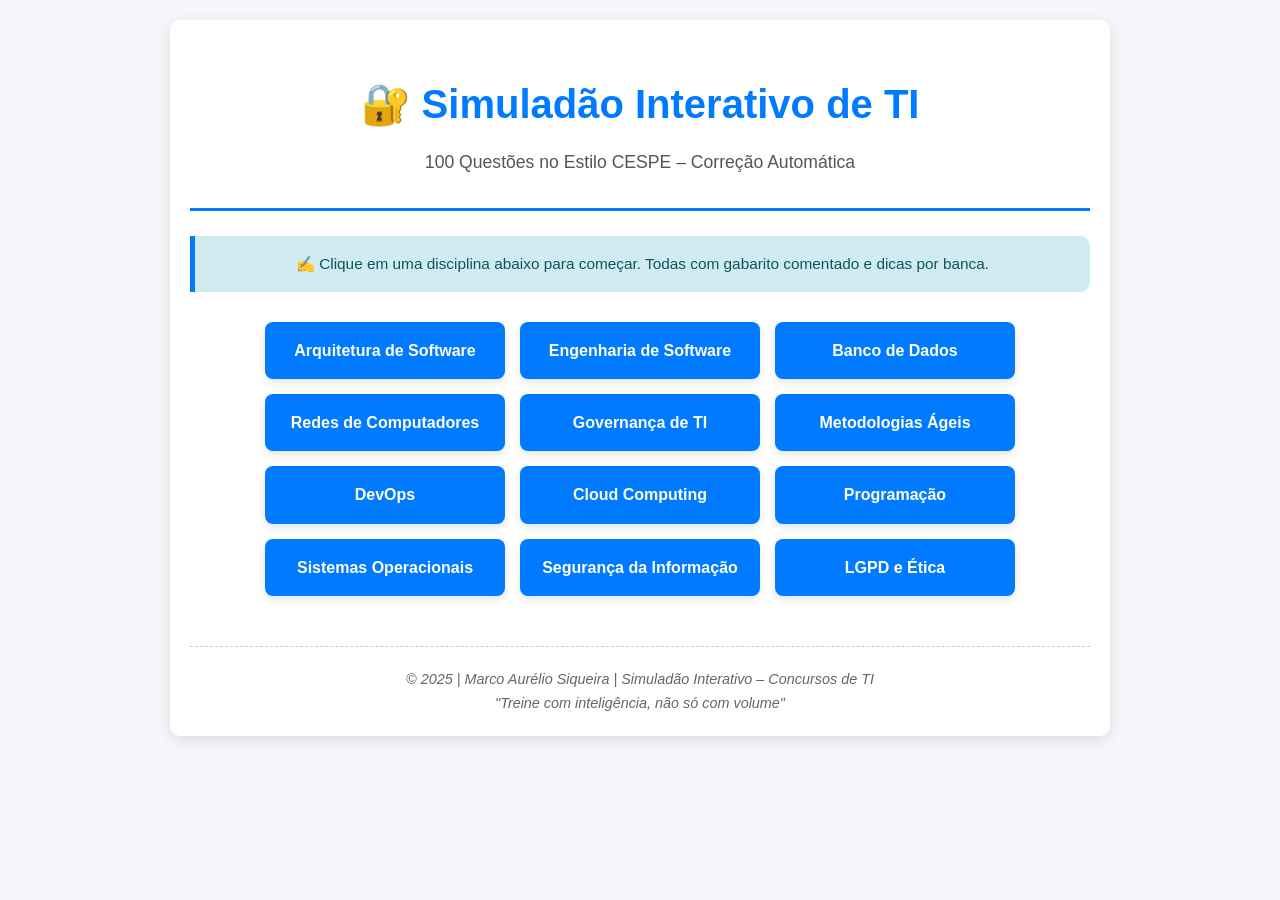
==== index.html @ ef2c3b75 "index.html" ====
<!DOCTYPE html>
<html lang="pt-BR">
<head>
    <meta charset="UTF-8">
    <title>Simuladão Interativo de TI | Marco A. Siqueira</title>
    <meta name="viewport" content="width=device-width, initial-scale=1.0">
    <style>
        body {
            font-family: 'Segoe UI', Tahoma, Geneva, Verdana, sans-serif;
            margin: 0;
            padding: 0;
            background: #f4f6f9;
            color: #333;
            line-height: 1.7;
        }

        .container {
            max-width: 900px;
            margin: 20px auto;
            padding: 20px;
            background: #ffffff;
            border-radius: 10px;
            box-shadow: 0 4px 15px rgba(0,0,0,0.1);
        }

        header {
            text-align: center;
            padding: 30px 20px;
            border-bottom: 3px solid #007bff;
        }

        header h1 {
            font-size: 2.5em;
            color: #007bff;
            margin: 0;
        }

        header p {
            color: #555;
            font-size: 1.1em;
            margin: 10px 0 0;
        }

        .destaque {
            background: #d1ecf1;
            border-left: 5px solid #007bff;
            padding: 15px;
            margin: 25px 0;
            border-radius: 0 10px 10px 0;
            color: #0c5460;
            font-size: 0.96em;
            text-align: center;
        }

        .disciplinas {
            display: flex;
            flex-wrap: wrap;
            gap: 15px;
            justify-content: center;
            margin: 30px 0;
        }

        .disciplina {
            background: #007bff;
            color: white;
            padding: 15px 20px;
            border-radius: 8px;
            font-size: 1em;
            font-weight: 600;
            text-decoration: none;
            min-width: 200px;
            text-align: center;
            box-shadow: 0 4px 8px rgba(0,0,0,0.1);
            transition: all 0.3s;
        }

        .disciplina:hover {
            background: #0056b3;
            transform: translateY(-3px);
            box-shadow: 0 6px 12px rgba(0,0,0,0.15);
        }

        .footer {
            text-align: center;
            margin-top: 50px;
            padding-top: 20px;
            border-top: 1px dashed #ccc;
            color: #666;
            font-size: 0.9em;
            font-style: italic;
        }
    </style>
</head>
<body>
    <div class="container">
        <header>
            <h1>🔐 Simuladão Interativo de TI</h1>
            <p>100 Questões no Estilo CESPE – Correção Automática</p>
        </header>

        <div class="destaque">
            ✍️ Clique em uma disciplina abaixo para começar. Todas com gabarito comentado e dicas por banca.
        </div>

        <div class="disciplinas">
            <a href="disciplinas/arquitetura/index.html" class="disciplina">Arquitetura de Software</a>
            <a href="disciplinas/engenharia-software/index.html" class="disciplina">Engenharia de Software</a>
            <a href="disciplinas/banco-de-dados/index.html" class="disciplina">Banco de Dados</a>
            <a href="disciplinas/redes/index.html" class="disciplina">Redes de Computadores</a>
            <a href="disciplinas/governanca/index.html" class="disciplina">Governança de TI</a>
            <a href="disciplinas/metodologias-agil/index.html" class="disciplina">Metodologias Ágeis</a>
            <a href="disciplinas/devops/index.html" class="disciplina">DevOps</a>
            <a href="disciplinas/cloud-computing/index.html" class="disciplina">Cloud Computing</a>
            <a href="disciplinas/programacao/index.html" class="disciplina">Programação</a>
            <a href="disciplinas/sistemas-operacionais/index.html" class="disciplina">Sistemas Operacionais</a>
            <a href="disciplinas/seguranca/index.html" class="disciplina">Segurança da Informação</a>
            <a href="disciplinas/lgpd-etica/index.html" class="disciplina">LGPD e Ética</a>
        </div>

        <div class="footer">
            © 2025 | Marco Aurélio Siqueira | Simuladão Interativo – Concursos de TI<br>
            "Treine com inteligência, não só com volume"
        </div>
    </div>
</body>
</html>
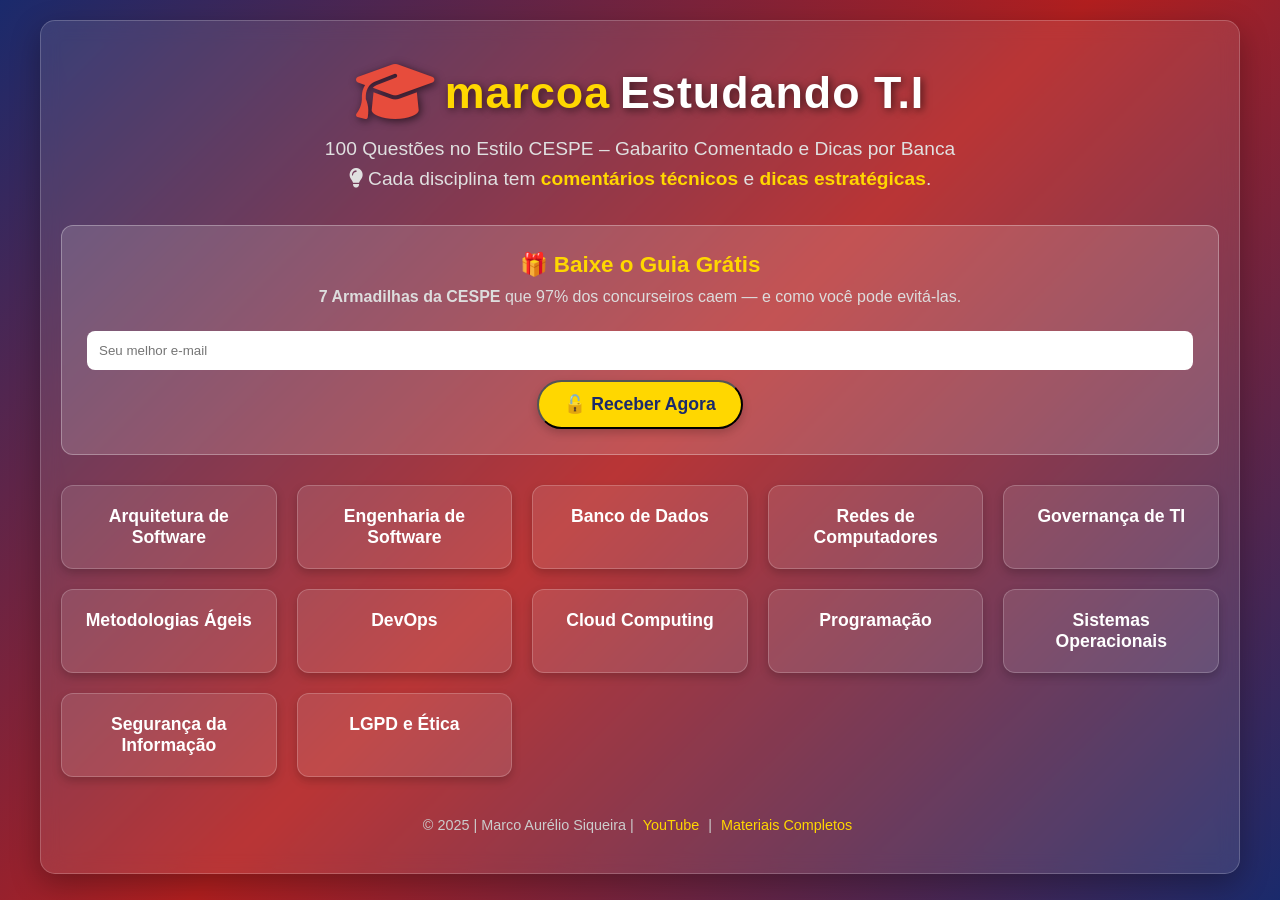
==== commit aaa1c43d: "index.html" ====
--- a/index.html
+++ b/index.html
@@ -4,104 +4,197 @@
     <meta charset="UTF-8">
     <title>Simuladão Interativo de TI | Marco A. Siqueira</title>
     <meta name="viewport" content="width=device-width, initial-scale=1.0">
+    <meta name="description" content="100 Questões no Estilo CESPE – Gabarito Comentado e Dicas por Banca">
+    <link rel="stylesheet" href="https://cdnjs.cloudflare.com/ajax/libs/font-awesome/6.5.1/css/all.min.css">
     <style>
+        * {
+            margin: 0;
+            padding: 0;
+            box-sizing: border-box;
+        }
+
         body {
             font-family: 'Segoe UI', Tahoma, Geneva, Verdana, sans-serif;
-            margin: 0;
-            padding: 0;
-            background: #f4f6f9;
-            color: #333;
-            line-height: 1.7;
+            background: linear-gradient(135deg, #1a2a6c, #b21f1f, #1a2a6c);
+            color: #fff;
+            min-height: 100vh;
+            padding: 20px;
         }
 
         .container {
-            max-width: 900px;
-            margin: 20px auto;
+            max-width: 1200px;
+            margin: 0 auto;
+            text-align: center;
+            padding: 40px 20px;
+            background: rgba(255, 255, 255, 0.1);
+            backdrop-filter: blur(10px);
+            border-radius: 15px;
+            box-shadow: 0 10px 30px rgba(0, 0, 0, 0.3);
+            border: 1px solid rgba(255, 255, 255, 0.2);
+        }
+
+        /* Logo */
+        .logo {
+            font-size: 2.8em;
+            font-weight: bold;
+            color: #ffd700;
+            text-shadow: 2px 2px 8px rgba(0, 0, 0, 0.6);
+            letter-spacing: 1px;
+            margin-bottom: 10px;
+            display: flex;
+            align-items: center;
+            justify-content: center;
+            gap: 10px;
+        }
+
+        .logo span {
+            color: #fff;
+        }
+
+        .logo i {
+            font-size: 1.4em;
+            color: #e74c3c;
+        }
+
+        /* Subtítulo */
+        .subtitle {
+            font-size: 1.2em;
+            color: #e0e0e0;
+            margin-bottom: 30px;
+            line-height: 1.6;
+        }
+
+        .highlight {
+            color: #ffd700;
+            font-weight: bold;
+        }
+
+        /* Lead Magnet */
+        .lead-magnet {
+            background: rgba(255, 255, 255, 0.15);
+            padding: 25px;
+            border-radius: 12px;
+            margin: 30px 0;
+            border: 1px solid rgba(255, 255, 255, 0.3);
+        }
+
+        .lead-magnet h3 {
+            font-size: 1.4em;
+            margin-bottom: 10px;
+            color: #ffd700;
+        }
+
+        .lead-magnet p {
+            margin-bottom: 15px;
+            color: #ddd;
+        }
+
+        .btn-lead {
+            display: inline-block;
+            background: #ffd700;
+            color: #1a2a6c;
+            padding: 12px 25px;
+            border-radius: 50px;
+            text-decoration: none;
+            font-weight: bold;
+            font-size: 1.1em;
+            box-shadow: 0 4px 10px rgba(0,0,0,0.2);
+            transition: all 0.3s;
+        }
+
+        .btn-lead:hover {
+            background: #ffed47;
+            transform: translateY(-2px);
+            box-shadow: 0 6px 15px rgba(0,0,0,0.3);
+        }
+
+        /* Disciplinas */
+        .disciplinas {
+            display: grid;
+            grid-template-columns: repeat(auto-fit, minmax(200px, 1fr));
+            gap: 20px;
+            margin-bottom: 40px;
+        }
+
+        .disciplina {
+            background: rgba(255, 255, 255, 0.1);
             padding: 20px;
-            background: #ffffff;
-            border-radius: 10px;
-            box-shadow: 0 4px 15px rgba(0,0,0,0.1);
-        }
-
-        header {
+            border-radius: 12px;
+            transition: all 0.3s ease;
+            cursor: pointer;
+            border: 1px solid rgba(255, 255, 255, 0.2);
+            text-decoration: none;
+            color: #fff;
+            font-weight: 600;
             text-align: center;
-            padding: 30px 20px;
-            border-bottom: 3px solid #007bff;
-        }
-
-        header h1 {
-            font-size: 2.5em;
-            color: #007bff;
-            margin: 0;
-        }
-
-        header p {
-            color: #555;
             font-size: 1.1em;
-            margin: 10px 0 0;
-        }
-
-        .destaque {
-            background: #d1ecf1;
-            border-left: 5px solid #007bff;
-            padding: 15px;
-            margin: 25px 0;
-            border-radius: 0 10px 10px 0;
-            color: #0c5460;
-            font-size: 0.96em;
+            box-shadow: 0 4px 10px rgba(0, 0, 0, 0.2);
+        }
+
+        .disciplina:hover {
+            background: rgba(255, 255, 255, 0.2);
+            transform: translateY(-5px);
+            box-shadow: 0 8px 15px rgba(0, 0, 0, 0.3);
+        }
+
+        /* Rodapé */
+        .footer {
+            font-size: 0.9em;
+            color: #ccc;
+            margin-top: 40px;
             text-align: center;
         }
 
-        .disciplinas {
-            display: flex;
-            flex-wrap: wrap;
-            gap: 15px;
-            justify-content: center;
-            margin: 30px 0;
-        }
-
-        .disciplina {
-            background: #007bff;
-            color: white;
-            padding: 15px 20px;
-            border-radius: 8px;
-            font-size: 1em;
-            font-weight: 600;
+        .footer a {
+            color: #ffd700;
             text-decoration: none;
-            min-width: 200px;
-            text-align: center;
-            box-shadow: 0 4px 8px rgba(0,0,0,0.1);
-            transition: all 0.3s;
-        }
-
-        .disciplina:hover {
-            background: #0056b3;
-            transform: translateY(-3px);
-            box-shadow: 0 6px 12px rgba(0,0,0,0.15);
-        }
-
-        .footer {
-            text-align: center;
-            margin-top: 50px;
-            padding-top: 20px;
-            border-top: 1px dashed #ccc;
-            color: #666;
-            font-size: 0.9em;
-            font-style: italic;
+            margin: 0 5px;
+        }
+
+        .footer a:hover {
+            text-decoration: underline;
+        }
+
+        @media (max-width: 768px) {
+            .logo {
+                font-size: 2.2em;
+            }
+            .subtitle {
+                font-size: 1em;
+            }
+            .btn-lead {
+                font-size: 1em;
+                padding: 10px 20px;
+            }
         }
     </style>
 </head>
 <body>
     <div class="container">
-        <header>
-            <h1>🔐 Simuladão Interativo de TI</h1>
-            <p>100 Questões no Estilo CESPE – Correção Automática</p>
-        </header>
-
-        <div class="destaque">
-            ✍️ Clique em uma disciplina abaixo para começar. Todas com gabarito comentado e dicas por banca.
-        </div>
-
+        <!-- Logo -->
+        <div class="logo">
+            <i class="fas fa-graduation-cap"></i> marcoa <span>Estudando T.I</span>
+        </div>
+
+        <!-- Subtítulo -->
+        <p class="subtitle">
+            100 Questões no Estilo CESPE – Gabarito Comentado e Dicas por Banca<br>
+            <i class="fas fa-lightbulb"></i> Cada disciplina tem <span class="highlight">comentários técnicos</span> e <span class="highlight">dicas estratégicas</span>.
+        </p>
+
+        <!-- Lead Magnet -->
+        <div class="lead-magnet">
+            <h3>🎁 Baixe o Guia Grátis</h3>
+            <p><strong>7 Armadilhas da CESPE</strong> que 97% dos concurseiros caem — e como você pode evitá-las.</p>
+            <form action="https://formspree.io/f/manbdbrg" method="POST">
+                <input type="email" name="_replyto" placeholder="Seu melhor e-mail" required style="width: 100%; padding: 12px; margin: 10px 0; border: none; border-radius: 8px;">
+                <button type="submit" class="btn-lead">
+                    🔓 Receber Agora
+                </button>
+            </form>
+        </div>
+
+        <!-- Disciplinas -->
         <div class="disciplinas">
             <a href="disciplinas/arquitetura/index.html" class="disciplina">Arquitetura de Software</a>
             <a href="disciplinas/engenharia-software/index.html" class="disciplina">Engenharia de Software</a>
@@ -117,9 +210,11 @@
             <a href="disciplinas/lgpd-etica/index.html" class="disciplina">LGPD e Ética</a>
         </div>
 
+        <!-- Rodapé -->
         <div class="footer">
-            © 2025 | Marco Aurélio Siqueira | Simuladão Interativo – Concursos de TI<br>
-            "Treine com inteligência, não só com volume"
+            © 2025 | Marco Aurélio Siqueira | 
+            <a href="https://www.youtube.com/channel/UCFLK2Bw4KIDwiKd9pN_tI7Q" target="_blank">YouTube</a> | 
+            <a href="https://app.hotmart.com/products/producer" target="_blank">Materiais Completos</a>
         </div>
     </div>
 </body>
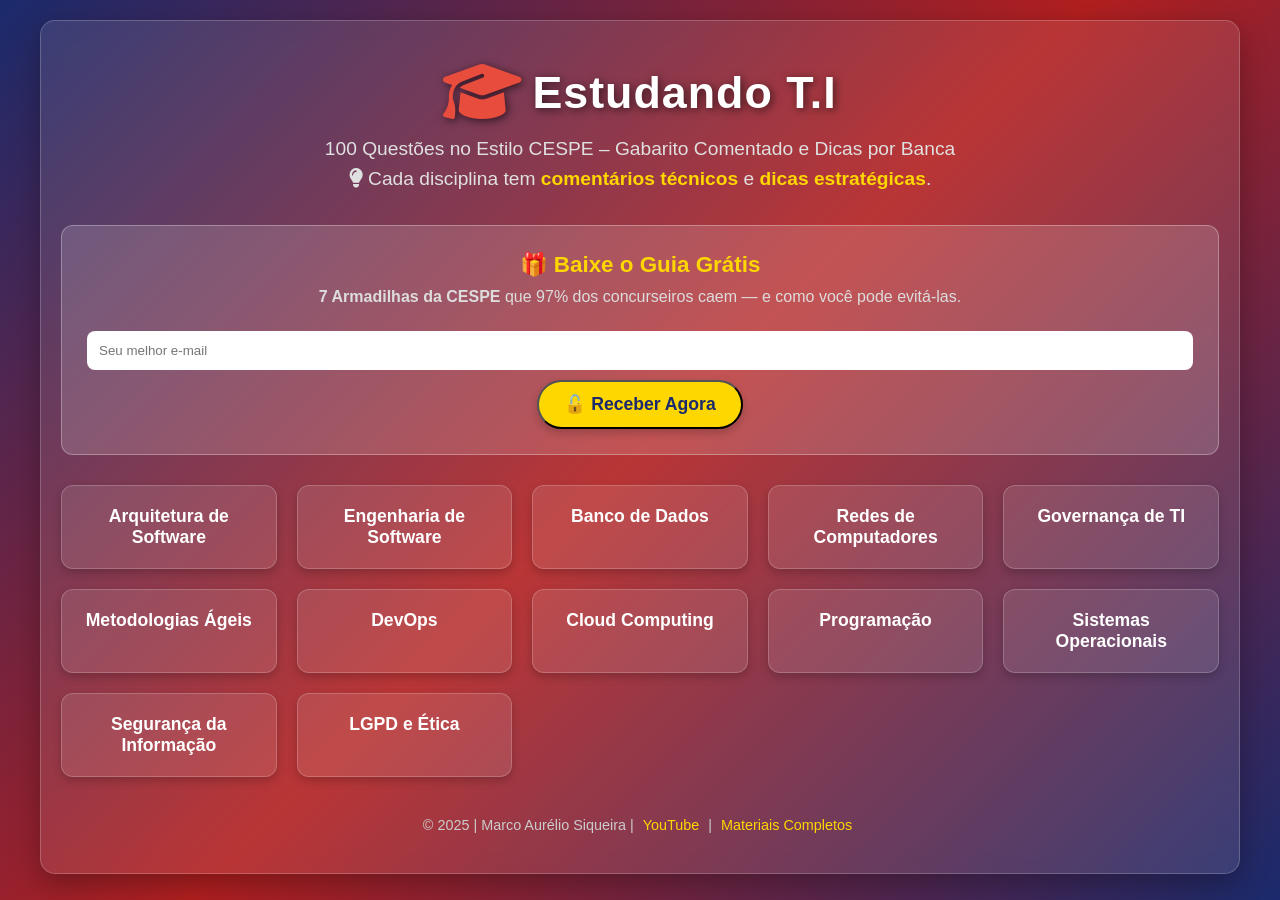
==== commit e252df23: "index.html" ====
--- a/index.html
+++ b/index.html
@@ -173,7 +173,7 @@
     <div class="container">
         <!-- Logo -->
         <div class="logo">
-            <i class="fas fa-graduation-cap"></i> marcoa <span>Estudando T.I</span>
+            <i class="fas fa-graduation-cap"></i>  <span>Estudando T.I</span>
         </div>
 
         <!-- Subtítulo -->
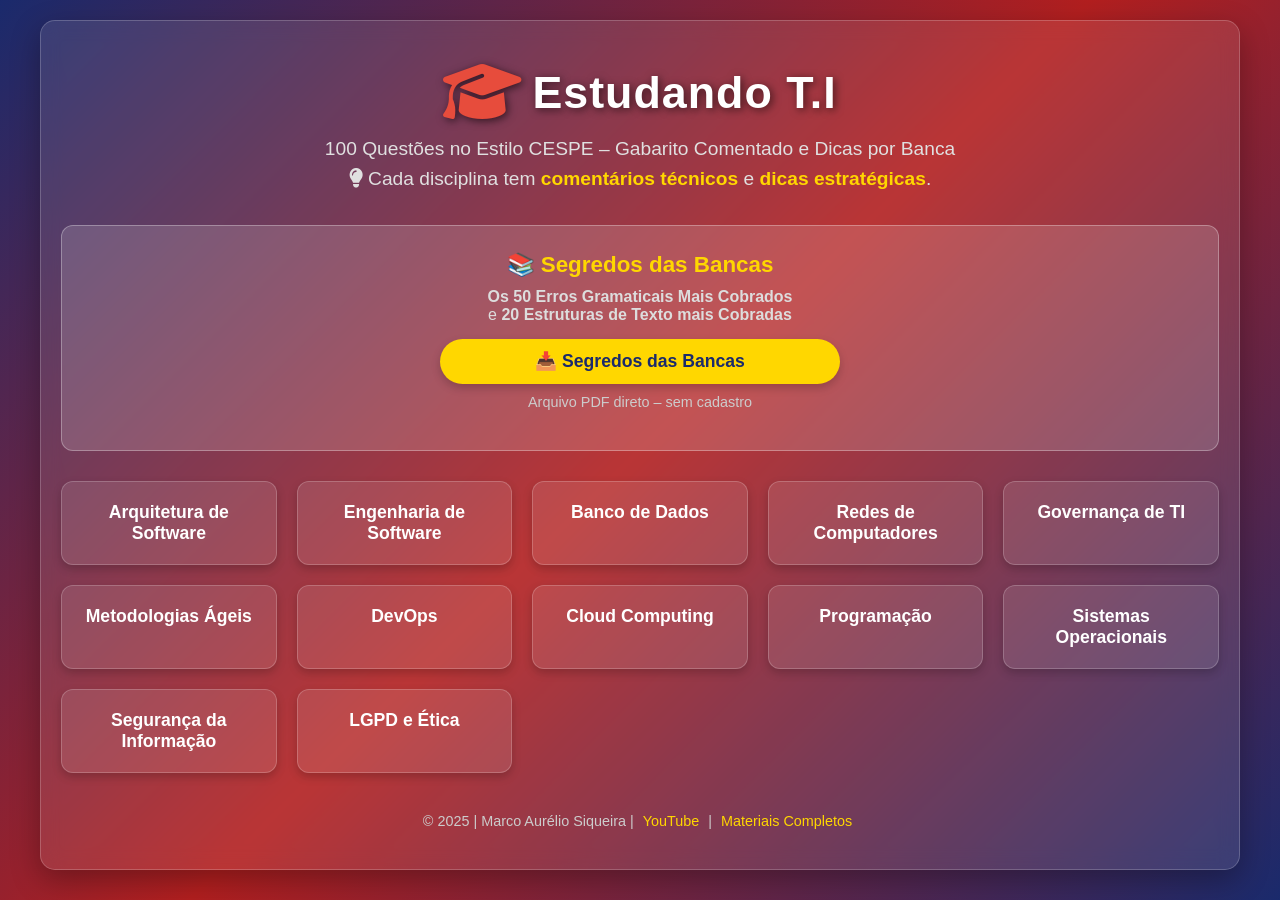
==== commit a5b81c18: "index.html" ====
--- a/index.html
+++ b/index.html
@@ -89,7 +89,7 @@
             color: #ddd;
         }
 
-        .btn-lead {
+        .btn-download {
             display: inline-block;
             background: #ffd700;
             color: #1a2a6c;
@@ -100,9 +100,11 @@
             font-size: 1.1em;
             box-shadow: 0 4px 10px rgba(0,0,0,0.2);
             transition: all 0.3s;
-        }
-
-        .btn-lead:hover {
+            width: 100%;
+            max-width: 400px;
+        }
+
+        .btn-download:hover {
             background: #ffed47;
             transform: translateY(-2px);
             box-shadow: 0 6px 15px rgba(0,0,0,0.3);
@@ -162,7 +164,7 @@
             .subtitle {
                 font-size: 1em;
             }
-            .btn-lead {
+            .btn-download {
                 font-size: 1em;
                 padding: 10px 20px;
             }
@@ -182,16 +184,18 @@
             <i class="fas fa-lightbulb"></i> Cada disciplina tem <span class="highlight">comentários técnicos</span> e <span class="highlight">dicas estratégicas</span>.
         </p>
 
-        <!-- Lead Magnet -->
+        <!-- Lead Magnet com Download Direto -->
         <div class="lead-magnet">
-            <h3>🎁 Baixe o Guia Grátis</h3>
-            <p><strong>7 Armadilhas da CESPE</strong> que 97% dos concurseiros caem — e como você pode evitá-las.</p>
-            <form action="https://formspree.io/f/manbdbrg" method="POST">
-                <input type="email" name="_replyto" placeholder="Seu melhor e-mail" required style="width: 100%; padding: 12px; margin: 10px 0; border: none; border-radius: 8px;">
-                <button type="submit" class="btn-lead">
-                    🔓 Receber Agora
-                </button>
-            </form>
+            <h3>📚 Segredos das Bancas</h3>
+            <p><strong>Os 50 Erros Gramaticais Mais Cobrados</strong><br>e <strong>20 Estruturas de Texto mais Cobradas</strong></p>
+            <a href="https://github.com/maureliosiqueira/Simuladão-Interativo/raw/main/guia-armadilhas-cespe.pdf" 
+               class="btn-download" 
+               download="Segredos_das_Bancas.pdf">
+               📥 Segredos das Bancas
+            </a>
+            <p style="color: #ccc; font-size: 0.9em; margin-top: 10px;">
+                Arquivo PDF direto – sem cadastro
+            </p>
         </div>
 
         <!-- Disciplinas -->
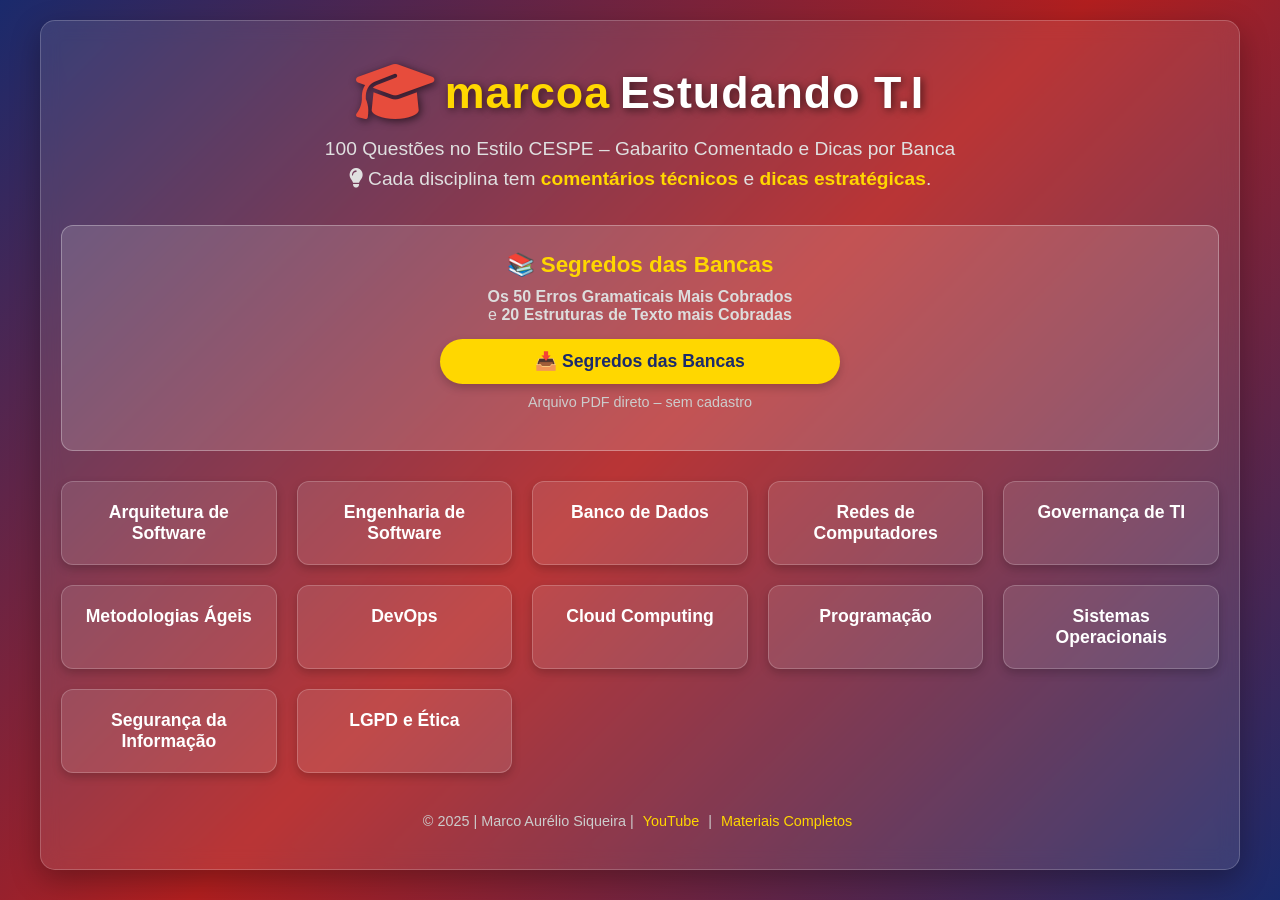
==== commit 8c640b75: "index.html" ====
--- a/index.html
+++ b/index.html
@@ -175,7 +175,7 @@
     <div class="container">
         <!-- Logo -->
         <div class="logo">
-            <i class="fas fa-graduation-cap"></i>  <span>Estudando T.I</span>
+            <i class="fas fa-graduation-cap"></i> marcoa <span>Estudando T.I</span>
         </div>
 
         <!-- Subtítulo -->
@@ -188,7 +188,7 @@
         <div class="lead-magnet">
             <h3>📚 Segredos das Bancas</h3>
             <p><strong>Os 50 Erros Gramaticais Mais Cobrados</strong><br>e <strong>20 Estruturas de Texto mais Cobradas</strong></p>
-            <a href="https://github.com/maureliosiqueira/Simuladão-Interativo/raw/main/guia-armadilhas-cespe.pdf" 
+            <a href="https://github.com/maureliosiqueira/Simuladão-Interativo/raw/main/Segredos_das_Bancas.pdf" 
                class="btn-download" 
                download="Segredos_das_Bancas.pdf">
                📥 Segredos das Bancas
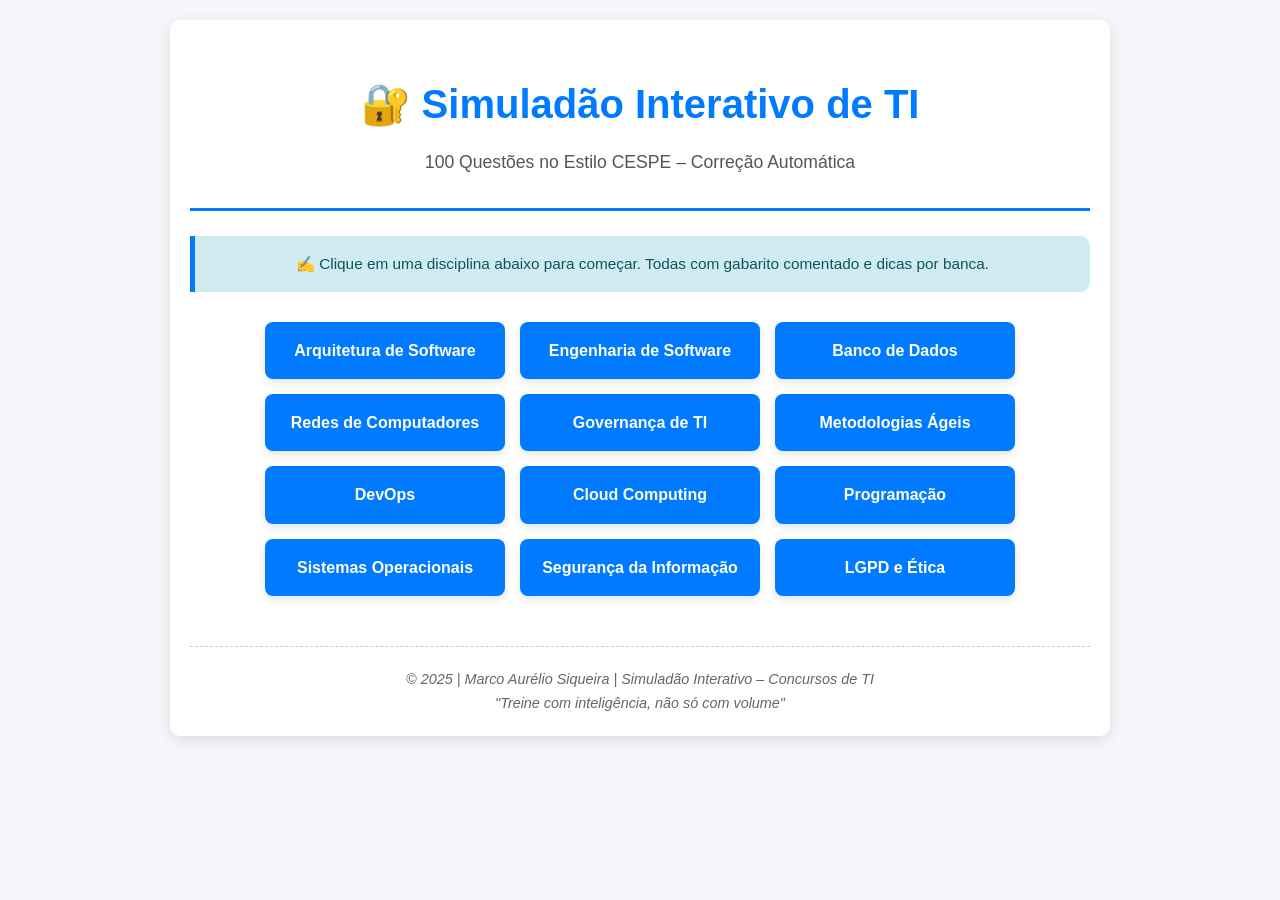
==== commit 87d44975: "index.html" ====
--- a/index.html
+++ b/index.html
@@ -4,201 +4,104 @@
     <meta charset="UTF-8">
     <title>Simuladão Interativo de TI | Marco A. Siqueira</title>
     <meta name="viewport" content="width=device-width, initial-scale=1.0">
-    <meta name="description" content="100 Questões no Estilo CESPE – Gabarito Comentado e Dicas por Banca">
-    <link rel="stylesheet" href="https://cdnjs.cloudflare.com/ajax/libs/font-awesome/6.5.1/css/all.min.css">
     <style>
-        * {
+        body {
+            font-family: 'Segoe UI', Tahoma, Geneva, Verdana, sans-serif;
             margin: 0;
             padding: 0;
-            box-sizing: border-box;
-        }
-
-        body {
-            font-family: 'Segoe UI', Tahoma, Geneva, Verdana, sans-serif;
-            background: linear-gradient(135deg, #1a2a6c, #b21f1f, #1a2a6c);
-            color: #fff;
-            min-height: 100vh;
-            padding: 20px;
+            background: #f4f6f9;
+            color: #333;
+            line-height: 1.7;
         }
 
         .container {
-            max-width: 1200px;
-            margin: 0 auto;
-            text-align: center;
-            padding: 40px 20px;
-            background: rgba(255, 255, 255, 0.1);
-            backdrop-filter: blur(10px);
-            border-radius: 15px;
-            box-shadow: 0 10px 30px rgba(0, 0, 0, 0.3);
-            border: 1px solid rgba(255, 255, 255, 0.2);
+            max-width: 900px;
+            margin: 20px auto;
+            padding: 20px;
+            background: #ffffff;
+            border-radius: 10px;
+            box-shadow: 0 4px 15px rgba(0,0,0,0.1);
         }
 
-        /* Logo */
-        .logo {
-            font-size: 2.8em;
-            font-weight: bold;
-            color: #ffd700;
-            text-shadow: 2px 2px 8px rgba(0, 0, 0, 0.6);
-            letter-spacing: 1px;
-            margin-bottom: 10px;
-            display: flex;
-            align-items: center;
-            justify-content: center;
-            gap: 10px;
+        header {
+            text-align: center;
+            padding: 30px 20px;
+            border-bottom: 3px solid #007bff;
         }
 
-        .logo span {
-            color: #fff;
+        header h1 {
+            font-size: 2.5em;
+            color: #007bff;
+            margin: 0;
         }
 
-        .logo i {
-            font-size: 1.4em;
-            color: #e74c3c;
+        header p {
+            color: #555;
+            font-size: 1.1em;
+            margin: 10px 0 0;
         }
 
-        /* Subtítulo */
-        .subtitle {
-            font-size: 1.2em;
-            color: #e0e0e0;
-            margin-bottom: 30px;
-            line-height: 1.6;
+        .destaque {
+            background: #d1ecf1;
+            border-left: 5px solid #007bff;
+            padding: 15px;
+            margin: 25px 0;
+            border-radius: 0 10px 10px 0;
+            color: #0c5460;
+            font-size: 0.96em;
+            text-align: center;
         }
 
-        .highlight {
-            color: #ffd700;
-            font-weight: bold;
-        }
-
-        /* Lead Magnet */
-        .lead-magnet {
-            background: rgba(255, 255, 255, 0.15);
-            padding: 25px;
-            border-radius: 12px;
+        .disciplinas {
+            display: flex;
+            flex-wrap: wrap;
+            gap: 15px;
+            justify-content: center;
             margin: 30px 0;
-            border: 1px solid rgba(255, 255, 255, 0.3);
-        }
-
-        .lead-magnet h3 {
-            font-size: 1.4em;
-            margin-bottom: 10px;
-            color: #ffd700;
-        }
-
-        .lead-magnet p {
-            margin-bottom: 15px;
-            color: #ddd;
-        }
-
-        .btn-download {
-            display: inline-block;
-            background: #ffd700;
-            color: #1a2a6c;
-            padding: 12px 25px;
-            border-radius: 50px;
-            text-decoration: none;
-            font-weight: bold;
-            font-size: 1.1em;
-            box-shadow: 0 4px 10px rgba(0,0,0,0.2);
-            transition: all 0.3s;
-            width: 100%;
-            max-width: 400px;
-        }
-
-        .btn-download:hover {
-            background: #ffed47;
-            transform: translateY(-2px);
-            box-shadow: 0 6px 15px rgba(0,0,0,0.3);
-        }
-
-        /* Disciplinas */
-        .disciplinas {
-            display: grid;
-            grid-template-columns: repeat(auto-fit, minmax(200px, 1fr));
-            gap: 20px;
-            margin-bottom: 40px;
         }
 
         .disciplina {
-            background: rgba(255, 255, 255, 0.1);
-            padding: 20px;
-            border-radius: 12px;
-            transition: all 0.3s ease;
-            cursor: pointer;
-            border: 1px solid rgba(255, 255, 255, 0.2);
+            background: #007bff;
+            color: white;
+            padding: 15px 20px;
+            border-radius: 8px;
+            font-size: 1em;
+            font-weight: 600;
             text-decoration: none;
-            color: #fff;
-            font-weight: 600;
+            min-width: 200px;
             text-align: center;
-            font-size: 1.1em;
-            box-shadow: 0 4px 10px rgba(0, 0, 0, 0.2);
+            box-shadow: 0 4px 8px rgba(0,0,0,0.1);
+            transition: all 0.3s;
         }
 
         .disciplina:hover {
-            background: rgba(255, 255, 255, 0.2);
-            transform: translateY(-5px);
-            box-shadow: 0 8px 15px rgba(0, 0, 0, 0.3);
+            background: #0056b3;
+            transform: translateY(-3px);
+            box-shadow: 0 6px 12px rgba(0,0,0,0.15);
         }
 
-        /* Rodapé */
         .footer {
+            text-align: center;
+            margin-top: 50px;
+            padding-top: 20px;
+            border-top: 1px dashed #ccc;
+            color: #666;
             font-size: 0.9em;
-            color: #ccc;
-            margin-top: 40px;
-            text-align: center;
-        }
-
-        .footer a {
-            color: #ffd700;
-            text-decoration: none;
-            margin: 0 5px;
-        }
-
-        .footer a:hover {
-            text-decoration: underline;
-        }
-
-        @media (max-width: 768px) {
-            .logo {
-                font-size: 2.2em;
-            }
-            .subtitle {
-                font-size: 1em;
-            }
-            .btn-download {
-                font-size: 1em;
-                padding: 10px 20px;
-            }
+            font-style: italic;
         }
     </style>
 </head>
 <body>
     <div class="container">
-        <!-- Logo -->
-        <div class="logo">
-            <i class="fas fa-graduation-cap"></i> marcoa <span>Estudando T.I</span>
+        <header>
+            <h1>🔐 Simuladão Interativo de TI</h1>
+            <p>100 Questões no Estilo CESPE – Correção Automática</p>
+        </header>
+
+        <div class="destaque">
+            ✍️ Clique em uma disciplina abaixo para começar. Todas com gabarito comentado e dicas por banca.
         </div>
 
-        <!-- Subtítulo -->
-        <p class="subtitle">
-            100 Questões no Estilo CESPE – Gabarito Comentado e Dicas por Banca<br>
-            <i class="fas fa-lightbulb"></i> Cada disciplina tem <span class="highlight">comentários técnicos</span> e <span class="highlight">dicas estratégicas</span>.
-        </p>
-
-        <!-- Lead Magnet com Download Direto -->
-        <div class="lead-magnet">
-            <h3>📚 Segredos das Bancas</h3>
-            <p><strong>Os 50 Erros Gramaticais Mais Cobrados</strong><br>e <strong>20 Estruturas de Texto mais Cobradas</strong></p>
-            <a href="https://github.com/maureliosiqueira/Simuladão-Interativo/raw/main/Segredos_das_Bancas.pdf" 
-               class="btn-download" 
-               download="Segredos_das_Bancas.pdf">
-               📥 Segredos das Bancas
-            </a>
-            <p style="color: #ccc; font-size: 0.9em; margin-top: 10px;">
-                Arquivo PDF direto – sem cadastro
-            </p>
-        </div>
-
-        <!-- Disciplinas -->
         <div class="disciplinas">
             <a href="disciplinas/arquitetura/index.html" class="disciplina">Arquitetura de Software</a>
             <a href="disciplinas/engenharia-software/index.html" class="disciplina">Engenharia de Software</a>
@@ -214,11 +117,9 @@
             <a href="disciplinas/lgpd-etica/index.html" class="disciplina">LGPD e Ética</a>
         </div>
 
-        <!-- Rodapé -->
         <div class="footer">
-            © 2025 | Marco Aurélio Siqueira | 
-            <a href="https://www.youtube.com/channel/UCFLK2Bw4KIDwiKd9pN_tI7Q" target="_blank">YouTube</a> | 
-            <a href="https://app.hotmart.com/products/producer" target="_blank">Materiais Completos</a>
+            © 2025 | Marco Aurélio Siqueira | Simuladão Interativo – Concursos de TI<br>
+            "Treine com inteligência, não só com volume"
         </div>
     </div>
 </body>
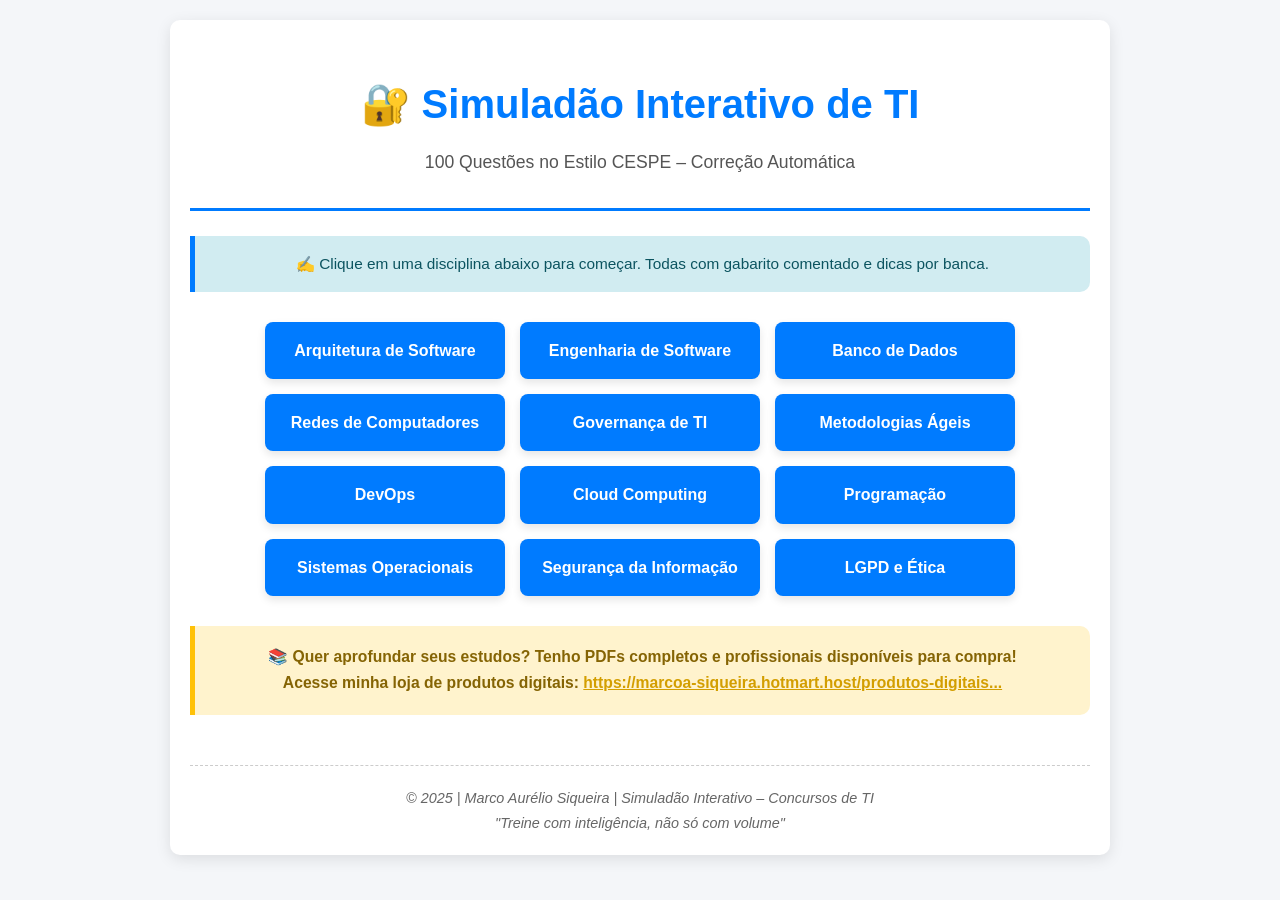
==== commit 0efb5992: "Add promotional section for digital products Added a promotional section before the footer with link" ====
--- a/index.html
+++ b/index.html
@@ -50,6 +50,24 @@
             color: #0c5460;
             font-size: 0.96em;
             text-align: center;
+        }
+
+        .promo {
+            background: #fff3cd;
+            border-left: 5px solid #ffc107;
+            padding: 18px;
+            margin: 25px 0;
+            border-radius: 0 10px 10px 0;
+            color: #856404;
+            font-size: 0.98em;
+            text-align: center;
+            font-weight: 600;
+        }
+
+        .promo a {
+            color: #d39e00;
+            text-decoration: underline;
+            font-weight: bold;
         }
 
         .disciplinas {
@@ -117,6 +135,15 @@
             <a href="disciplinas/lgpd-etica/index.html" class="disciplina">LGPD e Ética</a>
         </div>
 
+        <!-- PROMOÇÃO ANTES DO RODAPÉ -->
+        <div class="promo">
+            📚 Quer aprofundar seus estudos? Tenho <strong>PDFs completos e profissionais</strong> disponíveis para compra!<br>
+            Acesse minha loja de produtos digitais: 
+            <a href="https://marcoa-siqueira.hotmart.host/produtos-digitais-f2cf5e8a-5039-4492-b5b0-4de78496eab9" target="_blank" rel="noopener noreferrer">
+                https://marcoa-siqueira.hotmart.host/produtos-digitais...
+            </a>
+        </div>
+
         <div class="footer">
             © 2025 | Marco Aurélio Siqueira | Simuladão Interativo – Concursos de TI<br>
             "Treine com inteligência, não só com volume"
